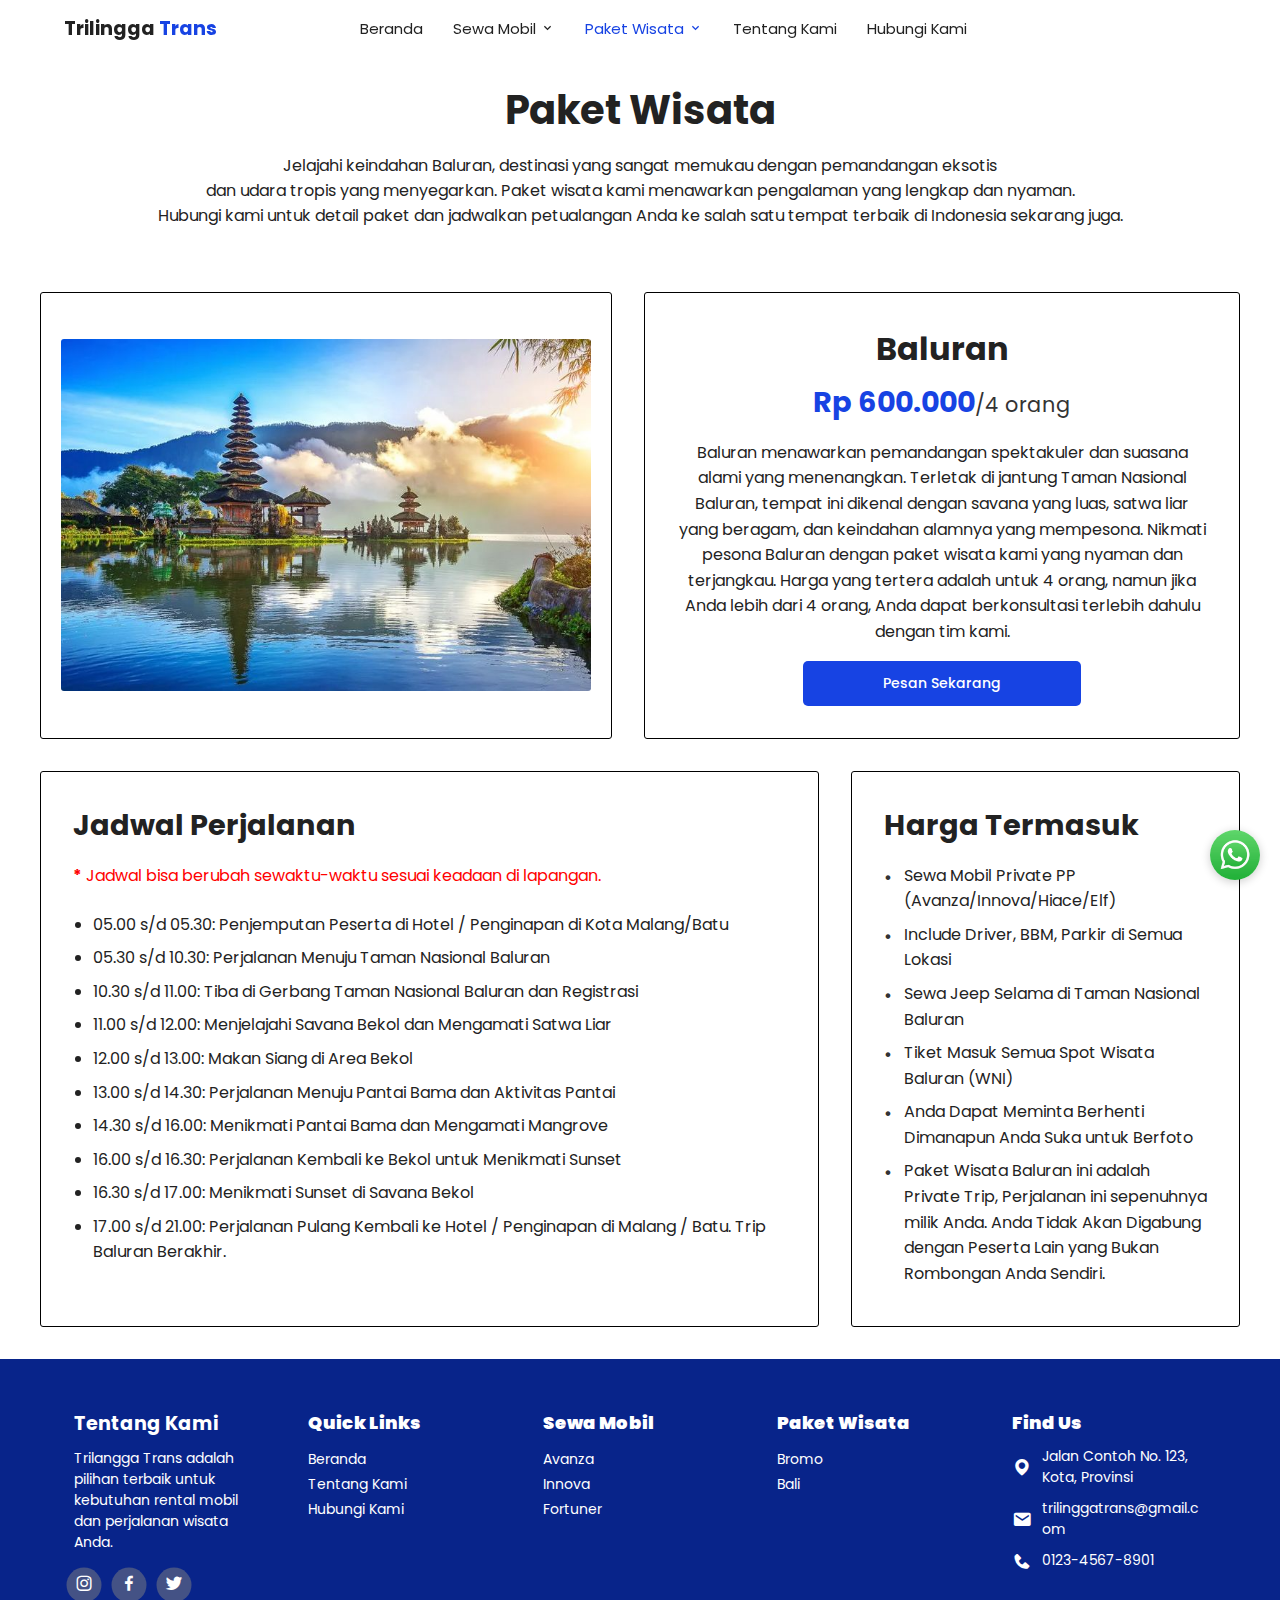
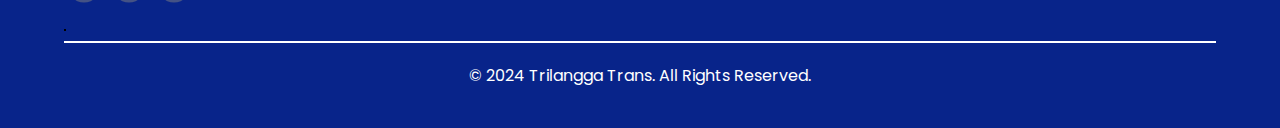
==== baluran.html @ 4feca6fb "first commit" ====
<!DOCTYPE html>
<html lang="en">
<head>
    <meta charset="UTF-8">
    <meta http-equiv="X-UA-Compatible" content="IE=edge">
    <meta name="viewport" content="width=device-width, initial-scale=1.0">
    <title>Baluran</title>
    <!-- css -->
    <link rel="stylesheet" href="/css/style.css">
    <!-- box icons -->
    <link href='https://unpkg.com/boxicons@2.1.4/css/boxicons.min.css' rel='stylesheet'>
    <!-- swiper -->
    <link rel="stylesheet" href="https://cdnjs.cloudflare.com/ajax/libs/font-awesome/6.2.1/css/all.min.css">
    <link rel="stylesheet" href="https://cdn.jsdelivr.net/npm/swiper/swiper-bundle.min.css" />

<style>
@import url('https://fonts.googleapis.com/css2?family=Montserrat:ital,wght@0,100..900;1,100..900&family=Poppins:ital,wght@0,100;0,200;0,300;0,400;0,500;0,600;0,700;0,800;0,900&display=swap');

* {
    margin: 0;
    padding: 0;
    text-decoration: none;
    box-sizing: border-box;
}

:root {
    --color-primary: #1743e3;
    --color-white: #eaeaea;
    --color-dark: #333;
    --color-black: #222;
}

body {
    font-family: 'Poppins', serif;
    color: var(--color-black);
    background: white;
}

.wisata {
    text-align: center;
    margin: 5rem auto;
}

.wisata h1 {
    font-size: 2.5rem;
    color: var(--color-black);
    margin-bottom: 0.8rem;
}

.wisata-container {
    display: flex;
    flex-direction: column;
    align-items: center;
    margin-top: -1rem;
}

.wisata-box {
    display: flex;
    flex-direction: row;
    max-width: 1200px;
    margin: auto;
    gap: 2rem;
    justify-content: center;
    align-items: stretch;
}

.img-baluran, .wisata-details {
    flex: 1;
    display: flex;
    justify-content: center;
    align-items: center;
}

.img-baluran {
    border: 1px solid black;
    border-radius: 3px;
    padding: 20px;
}

.img-baluran img {
    max-width: 100%;
    height: auto;
    border-radius: 3px;
}

.wisata-details {
    padding: 2rem;
    border: 1px solid black;
    border-radius: 3px;
    display: flex;
    flex-direction: column;
    justify-content: space-between;
    align-items: center;
}

.wisata-details h1 {
    font-size: 2rem;
    color: var(--color-black);
    margin-bottom: 0.5rem;
}

.wisata-details h2 {
    color: var(--color-primary);
    font-size: 1.8rem;
    margin: 0;
}

.wisata-details h2 span {
    font-size: 1.3rem;
    color: #333;
    font-weight: 400;
}

.wisata-details p {
    margin-top: 1rem;
    line-height: 1.6;
    text-align: center;
}

.btn-pesan {
    margin-top: 1rem;
    padding: 12px 80px;
    background-color: var(--color-primary);
    color: white;
    border: none;
    border-radius: 5px;
    cursor: pointer;
    font-size: 14px;
    font-weight: 500;
    align-items: center;
    transition: 0.3s ease-in-out;
}

.btn-pesan:hover {
    transform: scale(1.05);
}

.important-warning {
    max-width: 1200px;
    margin: 2rem auto;
    padding: 2rem;
    border-radius: 3px;
    background-color: rgb(212, 7, 7);
    color: var(--color-black);
    text-align: center;
}

.important-warning h1 {
    font-size: 1.8rem;
    color: white;
    margin-bottom: 1rem;
}

.important-warning p {
    color: white;
    font-size: 1rem;
    line-height: 1.6;
    margin-bottom: 1rem;
}

.terms-container {
    display: grid;
    grid-template-columns: 2fr 1fr; /* Adjust size ratio here */
    gap: 2rem;
    max-width: 1200px;
    margin: 0 auto;
    margin-top: 2rem;
    margin-bottom: 2rem;
}

.schedule {
    padding: 2rem;
    border-radius: 3px;
    border: 1px solid black;
}

.schedule h1 {
    font-size: 1.8rem;
    color: var(--color-black);
    margin-bottom: 1rem;
}

.schedule ul {
    list-style-position: inside;
    padding-left: 20px;
    margin: 0;
}

.schedule li {
    margin-bottom: 0.5rem;
    line-height: 1.6;
    list-style-type: disc;
}

.include {
    padding: 2rem;
    border-radius: 3px;
    border: 1px solid black;
}

.include h1 {
    font-size: 1.8rem;
    color: var(--color-black);
    margin-bottom: 1rem;
}

.include p {
    position: relative;
    padding-left: 20px;
    margin-bottom: 0.5rem;
    line-height: 1.6;
}

.include p::before {
    content: '•';
    position: absolute;
    left: 0;
    color: var(--color-dark);
    font-size: 1.2rem;
    line-height: 1.6;
}


/* animasi */
@keyframes fadeInUp {
    0% {
        opacity: 0;
        transform: translateY(30px); /* Awal animasi dari posisi lebih rendah */
    }
    60% {
        opacity: 0.7; /* Menambah opacity secara bertahap */
        transform: translateY(-10px); /* Posisi lebih tinggi sebelum mencapai akhir */
    }
    100% {
        opacity: 1;
        transform: translateY(0); /* Posisi akhir pada tempat semula */
    }
}

.wisata,
.wisata-box,
.schedule,
.include,
.important-warning {
    animation: fadeInUp 1s ease-out; /* Durasi animasi 1 detik dengan easing halus */
    animation-fill-mode: both; /* Memastikan animasi tetap pada status akhir setelah selesai */
}

.wisata {
    animation-delay: 0.2s;
}

.wisata-box {
    animation-delay: 0.4s;
}

.schedule {
    animation-delay: 0.6s;
}

.include {
    animation-delay: 0.8s;
}

.important-warning {
    animation-delay: 1s;
}


/* responsif */
@media (max-width: 768px) {
    .wisata {
        margin-bottom: 3rem; /* Menambahkan margin bawah */
    }

    .terms-container {
        margin-bottom: 3rem; /* Menambahkan margin bawah */
    }

    .wisata-box {
        flex-direction: column;
        max-width: 90%; /* Mengurangi lebar maksimum kotak */
        margin: 0 auto; /* Menjaga kotak tetap berada di tengah */
    }

    .img-baluran {
        width: 100%;
        padding: 10px; /* Mengurangi padding gambar */
    }

    .wisata-details {
        width: 100%;
        padding: 1rem;
    }

    .btn-pesan {
        padding: 12px 30px; /* Sesuaikan ukuran tombol untuk layar kecil */
    }

    .important-warning {
        padding: 1rem;
        font-size: 0.9rem;
    }

    .terms-container {
        flex-direction: column;
        max-width: 90%; /* Mengurangi lebar maksimum container */
        margin: 0 auto; /* Menjaga container tetap berada di tengah */
    }

    .schedule {
        padding: 1rem;
        margin-top: 2rem;
    }

    .include {
        padding: 1rem;
        margin-bottom: 2rem;
    }

    .schedule ul, .include p {
        padding-left: 10px;
    }

    .schedule li {
        font-size: 0.9rem;
    }

    .include p::before {
        font-size: 1rem;
    }
}

@media (max-width: 1024px) {
    .wisata {
        margin-bottom: 3rem; /* Menambahkan margin bawah */
    }

    .terms-container {
        margin-bottom: 3rem; /* Menambahkan margin bawah */
    }

    .wisata-box {
        flex-direction: column;
        max-width: 95%; /* Mengurangi lebar maksimum kotak */
        margin: 0 auto; /* Menjaga kotak tetap berada di tengah */
    }

    .img-baluran {
        width: 100%;
        padding: 15px; /* Mengurangi padding gambar */
    }

    .wisata-details {
        width: 100%;
        padding: 1.5rem;
    }

    .btn-pesan {
        padding: 12px 50px; /* Sesuaikan ukuran tombol untuk layar tablet */
    }

    .important-warning {
        padding: 1.5rem;
    }

    .terms-container {
        grid-template-columns: 1fr; /* Mengubah layout grid menjadi kolom tunggal */
        max-width: 95%; /* Mengurangi lebar maksimum container */
        margin: 0 auto; /* Menjaga container tetap berada di tengah */
    }

    .schedule {
        padding: 1rem;
        margin-top: 2rem;
    }

    .include {
        padding: 1rem;
        margin-bottom: 2rem;
    }
}
</style>

</head>
<body>
    <!-- header -->
    <header>
        <div class="container header-container">
            <!-- menu icon -->
            <i class='bx bx-menu' id="menu-icon"></i>
            <!-- logo -->
            <a href="" class="logo"><h3>Trilingga <span>Trans</span></h3></a>
            <!-- nav link -->
            <ul class="nav-link">
                <li><a href="/home.html">Beranda</a></li>
                <li>
                    <a href="/sewamobil.html">Sewa Mobil</a>
                    <i class='bx bx-chevron-down chevron-icon'></i>
                    <div class="dropdown-content">
                        <a href="/avanza.html">Avanza</a>
                        <a href="/innova.html">Innova</a>
                        <a href="/fortuner.html">Fortuner</a>
                    </div>
                </li>
                <li>
                    <a href="" class="active">Paket Wisata</a>
                    <i class='bx bx-chevron-down chevron-icon'></i>
                    <div class="dropdown-content">
                        <a href="/bromo.html">Bromo</a>
                        <a href="/baluran.html">Baluran</a>
                    </div>
                </li>
                <li><a href="/tentangkami.html">Tentang Kami</a></li>
                <li><a href="/hubungikami.html">Hubungi Kami</a></li>
            </ul>
            <ul class="social-link">
                <li><a href="" style="--i:1;"><i class="fab fa-facebook"></i></a></li>
                <li><a href="" style="--i:2;"><i class="fab fa-twitter"></i></a></li>
                <li><a href="" style="--i:3;"><i class="fab fa-instagram"></i></i></a></li>
            </ul>
        </div>
    </header>
    <!-- end of header -->

    <!-- icon wa -->
    <div class="icon">
        <a href="https://wa.me/+6283129646782?text=Halo!%20Saya%20tertarik%20untuk%20menyewa%20mobil%20dari%20rental%20Anda.%20Bisakah%20saya%20mendapatkan%20informasi%20lebih%20lanjut%20mengenai%20ketersediaan%20mobil%20dengan%20merk%20(Sebutkan merk mobil yang ingin anda sewa)%3F" target="_blank">
            <div class="img-wa">
                <img src="images/iconwa.jpeg" alt="WhatsApp Icon">
            </div>
        </a>
    </div>
    <!-- end of icon wa -->

    <!-- paket wisata baluran -->
    <div class="wisata">
        <h1>Paket Wisata</h1>
        <p>Jelajahi keindahan Baluran, destinasi yang sangat memukau dengan pemandangan eksotis <br>dan udara tropis yang menyegarkan. Paket wisata kami menawarkan pengalaman yang lengkap dan nyaman. <br>Hubungi kami untuk detail paket dan jadwalkan petualangan Anda ke salah satu tempat terbaik di Indonesia sekarang juga.</p>
    </div>
    <div class="wisata-container">
        <div class="wisata-box">
            <div class="img-baluran">
                <img src="images/bali.jpeg" alt="Bali">
            </div>
            <div class="wisata-details">
                <h1>Baluran</h1>
                <h2>Rp 600.000<span>/4 orang</span></h2>
                <p>Baluran menawarkan pemandangan spektakuler dan suasana alami yang menenangkan. Terletak di jantung Taman Nasional Baluran, tempat ini dikenal dengan savana yang luas, satwa liar yang beragam, dan keindahan alamnya yang mempesona. Nikmati pesona Baluran dengan paket wisata kami yang nyaman dan terjangkau. Harga yang tertera adalah untuk 4 orang, namun jika Anda lebih dari 4 orang, Anda dapat berkonsultasi terlebih dahulu dengan tim kami.</p>
                <a href="https://wa.me/+6283129646782?text=Halo!%20Saya%20tertarik%20untuk%20memesan%20paket%20wisata%20Baluran.%20Bisakah%20saya%20mendapatkan%20informasi%20lebih%20lanjut%20mengenai%20detail%20paket%20wisata%20tersebut%3F" target="_blank" class="btn-pesan">Pesan Sekarang</a>
            </div>
        </div>
        <div class="terms-container">
            <div class="schedule">
                <h1>Jadwal Perjalanan</h1>
                <p style="margin-bottom: 1.5rem; color: red;"><strong>*</strong> Jadwal bisa berubah sewaktu-waktu sesuai keadaan di lapangan.</p>
                <ul>
                    <li>05.00 s/d 05.30: Penjemputan Peserta di Hotel / Penginapan di Kota Malang/Batu</li>
                    <li>05.30 s/d 10.30: Perjalanan Menuju Taman Nasional Baluran</li>
                    <li>10.30 s/d 11.00: Tiba di Gerbang Taman Nasional Baluran dan Registrasi</li>
                    <li>11.00 s/d 12.00: Menjelajahi Savana Bekol dan Mengamati Satwa Liar</li>
                    <li>12.00 s/d 13.00: Makan Siang di Area Bekol</li>
                    <li>13.00 s/d 14.30: Perjalanan Menuju Pantai Bama dan Aktivitas Pantai</li>
                    <li>14.30 s/d 16.00: Menikmati Pantai Bama dan Mengamati Mangrove</li>
                    <li>16.00 s/d 16.30: Perjalanan Kembali ke Bekol untuk Menikmati Sunset</li>
                    <li>16.30 s/d 17.00: Menikmati Sunset di Savana Bekol</li>
                    <li>17.00 s/d 21.00: Perjalanan Pulang Kembali ke Hotel / Penginapan di Malang / Batu. Trip Baluran Berakhir.</li>
                </ul>                
            </div>            
            <div class="include">
                <h1>Harga Termasuk</h1>
                <p>Sewa Mobil Private PP (Avanza/Innova/Hiace/Elf)</p>
                <p>Include Driver, BBM, Parkir di Semua Lokasi</p>
                <p>Sewa Jeep Selama di Taman Nasional Baluran</p>
                <p>Tiket Masuk Semua Spot Wisata Baluran (WNI)</p>
                <p>Anda Dapat Meminta Berhenti Dimanapun Anda Suka untuk Berfoto</p>
                <p>Paket Wisata Baluran ini adalah Private Trip, Perjalanan ini sepenuhnya milik Anda. Anda Tidak Akan Digabung dengan Peserta Lain yang Bukan Rombongan Anda Sendiri.</p>
            </div>            
    </div>
    <!-- end of paket wisata baluran -->

    <!-- footer -->
    <div class="footer">
        <div class="footer-content">
            <div class="footer-sections">
                <div class="footer-section about">
                    <div class="aboutus-content">
                        <a href="" class="logo-a"><h3>Tentang Kami</h3></a>
                        <!-- <img src="images/logo.png" alt="Trilangga Trans Logo"> -->
                        <p>Trilangga Trans adalah pilihan terbaik untuk kebutuhan rental mobil dan perjalanan wisata Anda.</p>
                        <div class="social-icons">
                            <div class="icons-grid">
                                <a href="https://www.instagram.com/lopipupozcv?igsh=MWg4eXk4ajlqeG91eQ=="><i class='bx bxl-instagram'></i></a>
                                <a href="#"><i class='bx bxl-facebook'></i></a>
                                <a href="#"><i class='bx bxl-twitter'></i></a>
                            </div>
                        </div>
                    </div>
                </div>
                <div class="footer-section quick-links">
                    <h2><strong>Quick Links</strong></h2>
                    <ul class="footer-links">
                        <li><a href="/home.html">Beranda</a></li>
                        <li><a href="/tentangkami.html">Tentang Kami</a></li>
                        <li><a href="/hubungikami.html">Hubungi Kami</a></li>
                    </ul>
                </div>
                <div class="footer-section sewa-links">
                    <h2><strong>Sewa Mobil</strong></h2>
                    <ul class="footer-links">
                        <li><a href="/avanza.html">Avanza</a></li>
                        <li><a href="/innova.html">Innova</a></li>
                        <li><a href="/fortuner.html">Fortuner</a></li>
                    </ul>
                </div>
                <div class="footer-section wisata-links">
                    <h2><strong>Paket Wisata</strong></h2>
                    <ul class="footer-links">
                        <li><a href="/bromo.html">Bromo</a></li>
                        <li><a href="/bali.html">Bali</a></li>
                    </ul>
                </div>
                <div class="footer-section find-us">
                    <h2><strong>Find Us</strong></h2>
                    <ul>
                        <li>
                            <a href="https://maps.app.goo.gl/zBLJUtuqUeR7uXcn7" target="_blank">
                                <i class='bx bxs-map'></i>
                                <p>Jalan Contoh No. 123, Kota, Provinsi</p>
                            </a>
                        </li>
                        <li>
                            <a href="mailto:trilinggatrans@gmail.com">
                                <i class='bx bxs-envelope'></i>
                                <p>trilinggatrans@gmail.com</p>
                            </a>
                        </li>
                        <li>
                            <a href="https://wa.me/+6283129646782" target="_blank">
                                <i class='bx bxs-phone'></i>
                                <p>0123-4567-8901</p>
                            </a>
                        </li>
                    </ul>
                </div>                
            </div>
            <hr style="border: 1px solid #000; margin-top: 20px;">
        </div>
        <hr class="footer-bottom-divider">
        <div class="footer-bottom">
            <p>&copy; 2024 Trilangga Trans. All Rights Reserved.</p>
        </div>
    </div>
    <!-- end of footer -->

    <!-- link js -->
    <script src="main.js"></script>
</body>
</html>
---- css/style.css ----
@import url('https://fonts.googleapis.com/css2?family=Montserrat:ital,wght@0,100..900;1,100..900&family=Poppins:ital,wght@0,100;0,200;0,300;0,400;0,500;0,600;0,700;0,800;0,900;1,100;1,200;1,300;1,400;1,500;1,600;1,700;1,800;1,900&display=swap');
*{
    margin: 0;
    padding: 0;
    box-sizing: border-box;
    text-decoration: none;
    list-style: none;
    font-family: 'Poppins', sans-serif;
}
:root{
    --color-primary: #1743e3;
    --color-white: #eaeaea; 
    --color-dark: #333; 
    --color-black: #222; 
}

/*-------------------- header --------------------*/
.container {
  max-width: 1620px;
  width: 90%;
  margin: 0 auto;
}

header {
  width: 100%; 
  height: 3.5rem;
  position: fixed;
  left: 0;
  top: 0;
  z-index: 100;
  display: grid;
  place-items: center;
}

header.shadow {
  background: white; 
  box-shadow: 2px 4px 20px rgb(15 54 55 / 20%);
  transition: 0.5s;
}

header.shadow .social-link a {
  color: black;
}

.header-container {
  display: flex;
  justify-content: space-between;
  align-items: center;
}

#menu-icon {
  font-size: 3.6rem;
  display: none;
}

.header-container ul {
  display: flex;
  align-items: center;
  gap: 30px;
}

.logo h3 {
  font-size: 1.2rem;
  color: var(--color-black); 
  /* opacity: 0;
  animation: logoAni 1s ease forwards; */ 
}

.logo h3 span {
  color: var(--color-primary);
  transition: none;
}

.nav-link {
  display: flex;
  gap: 30px;
  position: relative;
}

.nav-link li {
  position: relative;
}

.nav-link li a {
  color: var(--color-black);
  font-size: 14.8px;
  transition: .4s ease;
  display: inline-block;
  /* Hapus animasi */
  /* animation: NavliaAni forwards 1s ease;
  animation-delay: calc(.2s * var(--i));
  opacity: 0; */ 
}

.nav-link li a:hover {
  color: var(--color-primary);
}

.nav-link li .active {
  color: var(--color-primary);
}

.nav-link li a.active + .chevron-icon {
  color: var(--color-primary); /* Mengubah warna chevron-icon saat link aktif */
}
/* Style dropdown-content agar tersembunyi secara default */
.dropdown-content {
  display: none;
  position: absolute;
  top: 100%;
  left: 0;
  background-color: #fff;
  box-shadow: 0px 4px 8px rgba(0, 0, 0, 0.1);
  border-radius: 4px;
  padding: 10px;
  z-index: 200;
}

.dropdown-content a {
  display: flex;
  align-items: center;
  gap: 10px;
  color: var(--color-black);
  padding: 8px 20px; 
  text-decoration: none;
  border-radius: 4px;
  transition: background-color 0.3s, color 0.3s;
  width: 100%;
  box-sizing: border-box;
}

.dropdown-content a:hover {
  color: var(--color-primary);
  background-color: #f0f0f0;
}

.nav-link li:hover .dropdown-content {
  display: block;
}

.chevron-icon {
  font-size: 15px;
  transition: color 0.4s ease;
}

.nav-link li:hover > a,
.nav-link li:hover .chevron-icon,
.nav-link li:hover {
  color: var(--color-primary); /* Ubah warna biru untuk link dan ikon saat dropdown di-hover */
}

.dropdown-content a {
  color: var(--color-black);
}

.social-link a {
  color: white; 
  transition: none; 
}

/* Menyesuaikan warna ikon sosial di footer */
.social-link a {
  color: white;
  transition: none;
}

@media (max-width: 950px) {
  .header-container {
      padding: 0 15px;
  }

  .logo {
      position: absolute;
      left: 50%;
      transform: translateX(-50%);
  }

  header {
      background: white;
      box-shadow: none; 
  }

  .social-link a {
      color: var(--color-black); 
  }

  .nav-link {
      position: absolute;
      top: 100%; /* Tetap berada di bawah header */
      right: 0;
      left: 0;
      flex-direction: column;
      text-align: center;
      background: white;
      padding: 20px; /* Padding sesuai dengan kebutuhan */
      max-height: 0; /* Tinggi awal 0 */
      opacity: 0; /* Menyembunyikan konten secara visual */
      overflow: hidden; /* Menyembunyikan konten saat height 0 */
      transition: max-height 0.5s ease-in-out, opacity 0.3s ease-in-out;
  }

  .nav-link.show {
      max-height: 300px; /* Tinggi maksimal saat menu ditampilkan */
      opacity: 1; /* Menampilkan konten */
  }

  .nav-link a {
      display: block;
  }

  #menu-icon {
      font-size: 28px;
      display: block;
  }

  /* Dropdown menu di tampilan responsif */
  .dropdown-content {
    display: none;
    position: relative;
    left: 0;
    padding: 10px;
    box-shadow: none; /* Nonaktifkan box-shadow di mode responsif */
    margin-bottom: -2rem;
  }

  /* Dropdown tampil saat ada class .show */
  .dropdown-content.show {
    display: block;
    transform: translateY(0); 
    opacity: 1;
  }

  .dropdown-content a {
    color: black; /* Memastikan warna font terlihat */
    font-size: 15px;
    padding: 8px 15px;
    text-align: center;
    white-space: nowrap;
    opacity: 0.8;
    transition: opacity 0.3s ease, background-color 0.3s ease;
  }

  .dropdown-content a:hover {
    color: var(--color-primary);
    background-color: transparent; /* Nonaktifkan background-color di mode responsif */

  }

  .chevron-icon {
    font-size: 14px;
    margin-left: 8px;
    transition: transform 0.3s ease;
  }
}

/* -------------------- animasi -------------------- */
@keyframes logoAni {
    0%{
        transform: translateX(-100px);
        opacity: 0;
    }    
    100%{
        transform: translateX(0);
        opacity: 1;
    }    
}
@keyframes NavliaAni {
    0%{
        transform: translateY(100px);
        opacity: 0;
    }    
    100%{
        transform: translateY(0);
        opacity: 1;
    }    
}
@keyframes socialAni {
    0%{
        transform: translateX(100px) rotate(45deg);
        opacity: 0;
    }    
    100%{
        transform: translateX(0) rotate(45deg);
        opacity: 1;
    }    
}
@keyframes H1Ani {
    0%{
        transform: translateY(-100px) ;
        opacity: 0;
    }    
    100%{
        transform: translateY(0) ;
        opacity: 1;
    }    
}
@keyframes zoomOut {
    0%{
        transform:scale(1.1) ;
        opacity: 0;
    }    
    100%{
        transform: scale(1) ;
        opacity: 1;
    }    
}
@keyframes carAni {
    0%{
        transform: translate(180px, -300px) scale(0) rotate(-45deg);
        opacity: 0;
    }    
    100%{
        transform: translate(0, 0) scale(1) rotate(-45deg);
        opacity: 1;
    }    
}
@keyframes sqbox2Ani {
    0%{
        right: -40%;
        opacity: 0;
    }    
    100%{
        right: -26%;
        opacity: 1;
    }    
}

/* @media(max-width:895px){
    #menu-icon{
        display: block;
    }

/*-------------------- end of header --------------------*/

/*-------------------- icon WhatsApp --------------------*/
.icon {
    position: fixed;
    bottom: 20px;
    right: 20px;
    display: flex;
    align-items: center;
    gap: 10px;
    z-index: 1000;
}

.icon .img-wa {
    width: 50px;
    height: 50px;
}

.icon .img-wa img {
    width: 100%;
    height: 100%;
    border-radius: 50%;
    box-shadow: 0 2px 10px rgba(0, 0, 0, 0.2);
}
/*-------------------- end of icon WhatsApp --------------------*/

/* .......................Start Home Section...................... */
home{
    width: 100;
    height: 100vh;
    display: flex;
    align-items: center;
    position: relative;
    overflow: hidden;
}

.home-left{
    max-width: 620px;
    position: relative;
}
.home-left h1{
    font-size: 40px;
    line-height: 1.2;
    color: var(--color-black);
    animation: H1Ani forwards 1s ease;  
    opacity: 0;    
    animation-delay: 1s;
    margin-top: 3rem;  
}

.home-left span{
    color: var(--color-primary);
}
.home-left h3{
    font-size: 40px;
    font-weight: 400;
    color: var(--color-primary);
    margin-top: .5rem;
    animation: H1Ani forwards 1s ease;  
    opacity: 0;    
    animation-delay: .8s;  
}
.home-left p{
    margin: 15px 0 30px;
    line-height: 150%;
    font-size: 16px;
    animation: logoAni forwards 1s ease;  
    opacity: 0;    
    animation-delay: .6s; 
}
.home-container{
    display: grid;
    grid-template-columns: auto auto;
    align-items: center; 
    height: 100%; 
    justify-content: space-between;
}
.home-right{
    position: relative;
    width: 400px;
    height: 450px;
    transform: rotate(45deg);
    right: -7%;   
}
.btn{
    display: inline-block;
    width: fit-content;
    padding: 12px 28px;
    background: var(--color-primary);
    border: 2px solid var(--color-primary);
    border-radius: 8px;
    box-shadow: 0 0 10px rgba(0, 0, 0, 0.2);
    color: white;
    letter-spacing: .4px;
    font-weight: 600;
    opacity: 0;
    margin-right: 10px; 
    animation: logoAni 1s ease forwards; 
    animation-delay: 1.3s;
    font-size: 80%;
    transition: 0.3s ease-in-out;
}

.btn:hover {
  transform: scale(1.05);
}

.btn-1{
    display: inline-block;
    width: fit-content;
    padding: 12px 28px;
    background: transparent;
    color: var(--color-primary);
    border: 2px solid var(--color-primary);
    border-radius: 8px;
    box-shadow: 0 0 10px rgba(0, 0, 0, 0.2);
    letter-spacing: .4px;
    font-weight: 600;
    transition: .4s ease;
    opacity: 0;
    margin-right: 10px; 
    animation: logoAni 1s ease forwards; 
    animation-delay: 1.3s;
    font-size: 80%;
    transition: 0.3s ease-in-out;
}
.sq-box{
    height: 100%;
    width: 100%;
    border: 25px solid var(--color-primary);
    background: var(--color-white);
    box-shadow: -15px 15px 15px rgba(0, 0, 0, 0.2) ;
    opacity: 0;
    animation: zoomOut 1s ease forwards; 
    animation-delay: 1.3s;
}
.sq-box img{
    position: absolute;
    transform: rotate(-45deg);
    max-width: 650px;
    top: 130px;
    left: -200px;
    opacity: 0;
    animation: carAni forwards 1s ease;
    animation-delay: 1.6s;
}
.sq-box2{
    position: absolute;
    width: 700px;
    height: 700px;
    background: var(--color-primary);
    transform: rotate(45deg);
    top: -26%;
    right: -35%;
    z-index: -1;
    opacity: 0;
    animation: sqbox2Ani forwards 1s ease;
    animation-delay: .3s;
}

/* Responsive Styles */
@media (max-width: 1024px) {
  .home-left h1, .home-left h3 {
      font-size: 32px;
  }

  .home-left p {
      font-size: 14px;
  }

  .home-right {
      width: 300px;
      height: 350px;
      transform: rotate(45deg);
      right: -5%;
  }

  .sq-box img {
      max-width: 500px;
      top: 100px;
      left: -150px;
  }

  .sq-box2 {
      width: 500px;
      height: 500px;
      top: -20%;
      right: -20%;
  }
}

@media (max-width: 768px) {
  .home-container {
      grid-template-columns: 1fr;
      text-align: center;
      justify-content: center;
  }

  .home-left {
      transform: translateY(10rem) translateX(5%); /* Menggeser ke bawah dan ke kanan */
      margin-bottom: 0; /* Menghilangkan margin-bottom */
      position: relative;
  }

  .home-left h1, .home-left h3 {
      font-size: 28px;
  }

  .home-left p {
      font-size: 14px;
  }

  .home-right {
      width: 250px;
      height: 300px;
      transform: rotate(45deg);
      right: 0;
      margin: 0 auto;
  }

  .sq-box img {
      max-width: 400px;
      top: 80px;
      left: -120px;
  }

  .sq-box2 {
      width: 400px;
      height: 400px;
      top: -15%;
      right: -15%;
  }

  .sq-box, .sq-box2 {
      display: none; /* Hide boxes on small screens */
  }
}


@media (max-width: 480px) {
  .home-left h1, .home-left h3 {
      font-size: 24px;
  }

  .home-left p {
      font-size: 12px;
  }

  .home-right {
      width: 200px;
      height: 250px;
      transform: rotate(45deg);
      right: 0;
      margin: 0 auto;
  }

  .sq-box img {
      max-width: 300px;
      top: 60px;
      left: -100px;
  }

  .sq-box2 {
      width: 300px;
      height: 300px;
  }
}
/* .......................End Home Section...................... */

/*-------------------- tentang kami --------------------*/
.about {
    margin-top: 2rem;
    padding: 2rem 0; /* Ruang di atas dan bawah bagian about */
    margin-bottom: 2rem;
}

.about-container {
    display: flex; /* Menggunakan Flexbox untuk tata letak */
    justify-content: space-between; /* Memisahkan konten dan gambar */
    align-items: center; /* Vertikal pusatkan konten dan gambar */
    max-width: 1200px; /* Lebar maksimum kontainer */
    margin: 0 auto; /* Pusatkan kontainer */
    padding: 0 1rem; /* Ruang dalam kontainer */
}

.about-img {
    margin-top: 1rem;
    flex: 1; /* Mengambil ruang yang lebih besar untuk gambar */
    margin-right: 2rem; /* Jarak antara gambar dan konten */
}

.about-img img {
    width: 100%; /* Lebar gambar sesuai dengan kontainer */
    max-width: 600px; /* Lebar maksimum gambar */
    height: auto; /* Pertahankan rasio aspek gambar */
    box-shadow: 0px 4px 8px rgba(0, 0, 0, 0.1); /* Bayangan gambar */
}

.about-content {
    flex: 1; /* Mengambil ruang yang lebih besar untuk konten */
    max-width: 600px; /* Lebar maksimum konten */
}

.about-content h1 {
    font-size: 1.1rem; /* Ukuran font untuk judul utama */
    color: var(--color-primary); /* Warna teks judul */
    margin-bottom: 1rem; /* Jarak bawah judul */
    line-height: 1.3; /* Jarak antar baris */
    font-weight: 450;
}

.about-content h2 {
    font-size: 1.5rem; /* Ukuran font untuk sub-judul */
    color: var(--color-black); /* Warna teks sub-judul */
    margin-bottom: 1rem; /* Jarak bawah sub-judul */
    line-height: 1.3; /* Jarak antar baris */
}

.about-content p {
    font-size: 1rem; /* Ukuran font untuk paragraf */
    color: #555; /* Warna teks paragraf */
    line-height: 1.6; /* Jarak antar baris */
    margin-top: 0; /* Jarak atas paragraf */
}

.about-btn {
    margin-top: 1rem;
    display: inline-block;
    width: fit-content;
    padding: 12px 20px;
    background: var(--color-primary);
    border: 2px solid var(--color-primary);
    border-radius: 8px;
    box-shadow: 0 0 10px rgba(0, 0, 0, 0.2);
    color: white;
    letter-spacing: .4px;
    font-weight: 600;
    font-size: 75%;
    transition: 0.3s ease-in-out;
    cursor: pointer;
}

.about-btn:hover {
  transform: scale(1.05);
}

/* Media Queries for Responsive Design */

/* Untuk layar kecil seperti smartphone */
@media (max-width: 768px) {
    .about {
      /* margin-top: 3rem; */
      padding: 1rem 0; /* Mengurangi padding atas dan bawah */
    }
  
    .about-container {
      flex-direction: column; /* Mengatur konten dan gambar dalam kolom untuk layar kecil */
      align-items: center; /* Pusatkan konten dan gambar secara horizontal */
      padding: 0 0.5rem; /* Mengurangi padding pada kontainer */
    }
  
    .about-img {
      margin-top: 1rem;
      margin-right: 0; /* Menghapus jarak antara gambar dan konten */
      margin-bottom: 1rem; /* Menambahkan jarak bawah untuk gambar */
      width: 100%; /* Lebar gambar sesuai dengan kontainer */
    }
  
    .about-img img {
      max-width: 100%; /* Memastikan gambar tidak lebih besar dari lebar kontainer */
    }
  
    .about-content {
      margin-top: 5rem;
      max-width: 100%; /* Memastikan konten tidak lebih besar dari lebar kontainer */
    }
  
    .about-content h1 {
      margin-top: -4rem;
      font-size: 1.2rem; /* Menyesuaikan ukuran font untuk judul utama */
      margin-bottom: 0.8rem; /* Mengurangi jarak bawah judul */
    }
  
    .about-content h2 {
      font-size: 1.3rem; /* Menyesuaikan ukuran font untuk sub-judul */
      margin-bottom: 0.8rem; /* Mengurangi jarak bawah sub-judul */
    }
  
    .about-content p {
      font-size: 0.9rem; /* Menyesuaikan ukuran font untuk paragraf */
    }
  
    .about-btn {
      font-size: 0.9rem; /* Menyesuaikan ukuran font untuk tombol */
      padding: 10px 18px; /* Menyesuaikan padding pada tombol */
      margin-top: 1rem; /* Jarak atas tetap sama */
    }
  }
  
  /* Untuk layar tablet */
  @media (max-width: 1024px) {
    .about {
      padding: 2rem 1rem; /* Menyesuaikan padding untuk layar tablet */
    }
  
    .about-container {
      flex-direction: row; /* Mengatur konten dan gambar dalam baris untuk layar tablet */
      gap: 20px; /* Menyesuaikan jarak antara gambar dan konten */
    }
  
    .about-img {
      margin-right: 1rem; /* Menyesuaikan jarak antara gambar dan konten */
      width: 100%; /* Lebar gambar sesuai dengan kontainer */
    }
  
    .about-img img {
      max-width: 100%; /* Memastikan gambar tidak lebih besar dari lebar kontainer */
    }
  
    .about-content {
      max-width: 100%; /* Memastikan konten tidak lebih besar dari lebar kontainer */
    }
  
    .about-content h1 {
      font-size: 1.4rem; /* Menyesuaikan ukuran font untuk judul utama */
    }
  
    .about-content h2 {
      font-size: 1.4rem; /* Menyesuaikan ukuran font untuk sub-judul */
    }
  
    .about-content p {
      font-size: 1rem; /* Menyesuaikan ukuran font untuk paragraf */
    }
  
    .about-btn {
      font-size: 1rem; /* Menyesuaikan ukuran font untuk tombol */
      padding: 12px 20px; /* Padding tetap sama */
    }
  }
  

/*-------------------- end of tentang kami --------------------*/

/*-------------------- Why Us --------------------*/
.why-us {
    max-width: 1200px;
    margin: 0 auto;
    padding: 40px 20px;
    text-align: center;
    margin-bottom: 3rem;
}

.why-us h1 {
    font-size: 2.5rem;
    color: var(--color-black);
}

.why-us-container {
    margin-top: 3rem;
    display: flex;
    justify-content: space-between;
    gap: 20px;
    flex-wrap: wrap;
}

.why-us-item {
    flex: 1 1 calc(25% - 30px);
    padding: 20px;
    border-radius: 8px;
    text-align: center;
    transition: all 0.3s ease; /* Menambahkan transisi */
    cursor: pointer; /* Mengubah kursor menjadi pointer */
    border: 2px solid var(--color-primary);
    box-shadow: 0 2px 4px rgba(0, 0, 0, 0.3);
}

.why-us-item:hover {
    transform: scale(1.05); /* Membuat box sedikit lebih besar saat hover */
}

.icon-circle {
    width: 50px; /* Memperbesar ukuran ikon */
    height: 50px;
    border-radius: 50%;
    border: 2px solid var(--color-primary);
    display: flex;
    align-items: center;
    justify-content: center;
    margin: 0 auto 15px auto;
    margin-top: 1rem;
    transition: background-color 0.3s ease-in-out; /* Transisi untuk background lingkaran */
}

.icon-circle svg,
.icon-circle i {
    font-size: 25px; /* Memperbesar ukuran ikon */
}

.why-us-item h2 {
    color: var(--color-black);
    margin-top: 0;
    margin-bottom: 10px;
    font-size: 20px; /* Memperbesar font untuk h2 */
}

.why-us-item p {
    color: #555;
    line-height: 1.6;
    margin: 0;
    font-size: 16px; /* Memperbesar font untuk paragraf */
}

/* Media Queries for Responsive Design */

/* Untuk layar kecil seperti smartphone */
@media (max-width: 768px) {
    .why-us {
      padding: 20px 10px; /* Mengurangi padding pada layar kecil */
      margin-bottom: 1rem; /* Margin bawah tetap sama */
    }
  
    .why-us h1 {
      font-size: 1.8rem; /* Mengurangi ukuran font untuk header */
      margin-bottom: 30px; /* Mengurangi margin bawah untuk header */
    }
  
    .why-us-container {
      flex-direction: column; /* Mengatur item dalam kolom untuk layar kecil */
      gap: 15px; /* Mengurangi jarak antar item */
    }
  
    .why-us-item {
      flex: 1 1 100%; /* Mengatur item untuk mengisi lebar penuh */
      padding: 15px; /* Mengurangi padding pada item */
      border-radius: 6px; /* Mengurangi radius border */
    }
  
    .icon-circle {
      width: 40px; /* Mengurangi ukuran ikon */
      height: 40px;
      margin-top: 0.5rem; /* Mengurangi margin atas */
    }
  
    .icon-circle svg,
    .icon-circle i {
      font-size: 20px; /* Mengurangi ukuran ikon */
    }
  
    .why-us-item h2 {
      font-size: 1.5rem; /* Mengurangi ukuran font untuk h2 */
      margin-bottom: 8px; /* Mengurangi margin bawah untuk h2 */
    }
  
    .why-us-item p {
      font-size: 14px; /* Mengurangi ukuran font untuk paragraf */
    }
  }
  
  /* Untuk layar tablet */
  @media (max-width: 1024px) {
    .why-us {
      padding: 30px 15px; /* Menyesuaikan padding untuk layar tablet */
    }
  
    .why-us h1 {
      font-size: 2.2rem; /* Mengurangi ukuran font untuk header */
      margin-bottom: 40px; /* Menyesuaikan margin bawah untuk header */
    }
  
    .why-us-container {
      flex-direction: row; /* Mengatur item dalam baris untuk layar tablet */
      flex-wrap: wrap;
      gap: 15px; /* Mengurangi jarak antar item */
    }
  
    .why-us-item {
      flex: 1 1 calc(33.333% - 20px); /* Mengatur item untuk ukuran layar tablet */
      padding: 18px; /* Menyesuaikan padding pada item */
      border-radius: 8px; /* Radius border tetap sama */
    }
  
    .icon-circle {
      width: 45px; /* Menyesuaikan ukuran ikon */
      height: 45px;
    }
  
    .icon-circle svg,
    .icon-circle i {
      font-size: 22px; /* Menyesuaikan ukuran ikon */
    }
  
    .why-us-item h2 {
      font-size: 1.8rem; /* Menyesuaikan ukuran font untuk h2 */
      margin-bottom: 10px; /* Menyesuaikan margin bawah untuk h2 */
    }
  
    .why-us-item p {
      font-size: 15px; /* Menyesuaikan ukuran font untuk paragraf */
    }
  }
y  
/*-------------------- end of why us --------------------*/

/*-------------------- sewa mobil --------------------*/
.sewa-mobil {
    text-align: center;
    margin-top: 1.5rem;
    margin-bottom: 2rem;
}

.sewa-mobil h1 {
  text-align: center;
}

.sewa-mobil p {
  margin-bottom: 3rem;
  color: var(--color-primary);
}

.sewa-mobil-container {
  display: grid;
  grid-template-columns: repeat(auto-fit, minmax(380px, 1fr));
  justify-content: center;
  gap: 1rem;
  max-width: 1200px; /* Batas maksimal lebar kontainer */
  margin: 0 auto; /* Agar kontainer grid berada di tengah */
  margin-bottom: 1rem;
}

.card {
    border: 0.5px solid #ded9d9;
    border-radius: 5px;
    overflow: hidden;
    box-shadow: 0 2px 5px rgba(0,0,0,0.1);
    margin: 10px auto; 
    width: 100%;
    max-width: 380px; /* Maksimal lebar card */
    cursor: pointer;
    transition: 0.3s ease-in-out;
}

.card:hover {
  transform: scale(1.03);
}

.card-header img {
    width: 100%;
    height: auto;
    margin-top: 3rem;
    padding: 15px;
}

.card-body {
    padding: 15px;
}

.judul-container {
    display: flex;
    align-items: center; 
    justify-content: center;
    gap: 10px; /* Jarak antara h3 dan h4 */
}

.judul-container h3 {
    font-size: 25px;
    margin: 0; /* Menghilangkan margin default */
}

.judul-container p {
    font-size: 15px;
    margin: 0; /* Menghilangkan margin default */
    color: #333; /* Warna teks untuk h4 */
}

.card-body ul {
  margin-top: 1rem;
  list-style: none;
  padding: 0;
  margin: 0;
  margin-top: 0.5rem;
  display: flex;
  flex-direction: column; /* Mengatur agar item berada di bawah satu sama lain */
  align-items: center; /* Menyelaraskan item ke tengah */
  gap: 0.3rem;
}

.card-body ul li {
    display: flex; /* Menyelaraskan ikon dan teks */
    align-items: center;
}

.card-body ul li svg, .card-body ul li i {
    margin-right: 8px; /* Jarak antara ikon dan teks */
}

/* .price-container {
    display: flex;
    align-items: center;
    justify-content: space-between;
    margin-top: 0.8rem; /* Memberi jarak antara elemen harga dan elemen di atasnya */
/* }*/ 

.price {
    margin-top: 0.5rem;
    margin-bottom: 0.5rem;
    font-size: 14px;
    color: #333;
    text-align: center;
}

.price span {
    font-size: 1.4rem;
    font-weight: bold;
    color: var(--color-primary);
}

.btn-p {
  background-color: var(--color-primary);
  color: white;
  text-decoration: none;
  padding: 11px 40px; /* Sesuaikan padding kiri dan kanan */
  border-radius: 3px;
  border: none;
  display: block; /* Pastikan tombol berada dalam mode block atau inline-block */
  margin: 20px auto 10px auto; /* Menyelaraskan tombol ke tengah dengan margin atas yang lebih besar */
  font-weight: 500;
  font-size: 13px;
  transition: 0.3s ease-in-out, transform 0.3s ease-in-out;
  text-align: center; /* Menyelaraskan teks di dalam tombol */
  max-width: 300px; /* Batas maksimal lebar tombol */
}

.btn-p:hover {
  transform: scale(1.05);
}
/*-------------------- end of sewa mobil --------------------*/

/*-------------------- testimonials --------------------*/
/* testi */
.section__container {
    max-width: 1200px;
    margin: auto;
    padding: 3rem 1rem; /* Mengurangi padding atas dan bawah */
  }
  
.section__header {
    margin-bottom: 3px;
    font-size: 2.5rem;
    font-weight: 700;
    color: #0a0a0a;
    text-align: center;
}
.section__description {
    max-width: 600px;
    margin-inline: auto;
    color: var(--color-primary);
    /* color: #737373; */
    text-align: center;
}
  
.swiper {
    margin-top: 4rem;
    width: 100%;
  }
  
.swiper-slide {
    min-width: 300px;
}
  
.client__card {
    padding: 10px;
    background-color: #f3f4f6;
    border-radius: 1rem;
    transition: 0.3s;
}
  
  .client__card:hover {
    background-color: var(--color-primary);
  }
  
  .client__content {
    padding: 1rem;
    background-color: white;
    border-radius: calc(1rem - 5px);
  }
  
  .client__rating {
    margin-bottom: 1rem;
    color: var(--color-primary);
  }
  
  .client__content p {
    color: var(--color-dark);
  }
  
  .client__details {
    padding: 1rem;
    display: flex;
    align-items: center;
    gap: 1rem;
  }
  
  .client__details img {
    max-width: 50px;
    border-radius: 100%;
  }
  
  .client__details h4 {
    font-size: 1.1rem;
    font-weight: 600;
    color: var(--color-dark);
    transition: 0.3s;
  }
  
  .client__card:hover h4 {
    color: white;
  }
  
  .client__details h5 {
    font-size: 0.8rem;
    font-weight: 500;
    color: var(--color-primary);
    transition: 0.3s;
  }
  
  .client__card:hover h5 {
    color: #f3f4f6;
  }

  /* Media Queries for Responsive Design */

/* Untuk layar kecil seperti smartphone */
@media (max-width: 768px) {
    .section__container {
      padding: 3rem 1rem; /* Mengurangi padding pada layar kecil */
    }
  
    .section__header {
      font-size: 2rem; /* Mengurangi ukuran font header */
      margin-bottom: 0.5rem;
    }
  
    .section__description {
      max-width: 90%; /* Mengurangi lebar maksimum deskripsi */
      margin-inline: auto;
    }
  
    .swiper {
      margin-top: 2rem; /* Mengurangi jarak atas swiper */
    }
  
    .swiper-slide {
      min-width: 100%; /* Mengatur lebar slide penuh */
    }
  
    .client__card {
      padding: 8px; /* Mengurangi padding pada kartu */
      margin-top: 0.5rem;
    }
  
    .client__content {
      padding: 0.8rem; /* Mengurangi padding pada konten */
    }
  
    .client__rating {
      margin-bottom: 0.5rem; /* Mengurangi margin bawah rating */
    }
  
    .client__details {
      gap: 0.5rem; /* Mengurangi jarak antar elemen dalam detail */
    }
  
    .client__details img {
      max-width: 40px; /* Mengurangi ukuran gambar */
    }
  
    .client__details h4 {
      font-size: 1rem; /* Mengurangi ukuran font nama klien */
    }
  
    .client__details h5 {
      font-size: 0.7rem; /* Mengurangi ukuran font jabatan klien */
    }
  }
  
  /* Untuk layar tablet */
@media (max-width: 1024px) {
    .section__container {
        padding: 4rem 1rem; /* Menyesuaikan padding untuk layar tablet */
    }
    
      .section__header {
        font-size: 2.2rem; /* Mengurangi ukuran font header */
        margin-bottom: 0.5rem;
      }
    
      .section__description {
        max-width: 80%; /* Mengurangi lebar maksimum deskripsi */
        margin-inline: auto;
      }
    
      .swiper {
        margin-top: 3rem; /* Mengurangi jarak atas swiper */
      }
    
      .swiper-slide {
        min-width: 100%; /* Mengatur lebar slide penuh */
      }
    
      .client__card {
        margin-top: 0.5rem;
        padding: 9px; /* Menyesuaikan padding pada kartu */
      }
    
      .client__content {
        padding: 1rem; /* Menyesuaikan padding pada konten */
      }
    
      .client__rating {
        margin-bottom: 0.8rem; /* Menyesuaikan margin bawah rating */
      }
    
      .client__details {
        gap: 0.75rem; /* Menyesuaikan jarak antar elemen dalam detail */
      }
    
      .client__details img {
        max-width: 45px; /* Menyesuaikan ukuran gambar */
      }
    
      .client__details h4 {
        font-size: 1.1rem; /* Menyesuaikan ukuran font nama klien */
      }
    
      .client__details h5 {
        font-size: 0.75rem; /* Menyesuaikan ukuran font jabatan klien */
      }
}  
/*-------------------- end of testimonial --------------------*/

/*-------------------- footer --------------------*/
.footer {
  background-color: #08248a;
  color: #ffffff;
  padding: 40px 5%;
  text-align: left; /* Mengubah dari center menjadi left */
}

.footer-content {
  display: flex;
  flex-direction: column;
  align-items: flex-start; /* Menyusun elemen ke kiri */
}

.footer-sections {
  display: flex;
  flex-wrap: wrap; /* Membungkus elemen untuk menyesuaikan lebar */
  gap: 20px; /* Menambahkan jarak antara section */
  margin: auto; /* Memastikan footer terpusat */
}

.footer-section {
  flex: 1 1 200px; /* Flex item fleksibel dengan basis 200px */
  margin: 0; /* Menghapus margin untuk penyusunan yang lebih rapi */
  padding: 10px; /* Menambahkan padding untuk estetika */
}

.footer-section h2 {
  font-size: 18px; /* Mengurangi ukuran font untuk responsivitas */
  margin-bottom: 10px; /* Mengurangi jarak bawah untuk lebih konsisten */
  color: #ffffff; /* Menyelaraskan warna teks dengan footer */
}

/* Menghilangkan dekorasi teks default untuk semua tautan di footer */
.footer-section a {
  text-decoration: none;
  color: #ffffff; /* Warna teks */
  position: relative; /* Memungkinkan positioning relatif untuk garis bawah */
}

/* Garis bawah khusus untuk Quick Links */
.footer-section.quick-links a::after {
  content: "";
  position: absolute;
  left: 0;
  bottom: 0;
  width: 0;
  height: 2px; /* Ketebalan garis bawah */
  background-color: #f0f0f0; /* Warna garis bawah */
  transition: width 0.3s ease; /* Efek transisi halus */
}

/* Menampilkan garis bawah saat hover di Quick Links */
.footer-section.quick-links a:hover::after {
  width: 100%; /* Memperluas garis bawah penuh lebar elemen */
}

/* Garis bawah khusus untuk Sewa Mobil */
.footer-section.sewa-links a::after {
  content: "";
  position: absolute;
  left: 0;
  bottom: 0;
  width: 0;
  height: 2px; /* Ketebalan garis bawah */
  background-color: #f0f0f0; /* Warna garis bawah */
  transition: width 0.3s ease; /* Efek transisi halus */
}

/* Menampilkan garis bawah saat hover di Sewa Mobil */
.footer-section.sewa-links a:hover::after {
  width: 100%; /* Memperluas garis bawah penuh lebar elemen */
}

/* Garis bawah khusus untuk Paket Wisata */
.footer-section.wisata-links a::after {
  content: "";
  position: absolute;
  left: 0;
  bottom: 0;
  width: 0;
  height: 2px; /* Ketebalan garis bawah */
  background-color: #f0f0f0; /* Warna garis bawah */
  transition: width 0.3s ease; /* Efek transisi halus */
}

/* Menampilkan garis bawah saat hover di Paket Wisata */
.footer-section.wisata-links a:hover::after {
  width: 100%; /* Memperluas garis bawah penuh lebar elemen */
}


.find-us ul {
  list-style: none;
  padding: 0;
  margin: 0;
}

.find-us ul li {
  display: flex;
  align-items: center; /* Menyusun ikon dan teks secara vertikal */
  margin: 10px 0; /* Jarak antara item */
}

.find-us ul li a {
  display: flex; /* Menyusun ikon dan teks dalam satu baris */
  align-items: center; /* Menyusun ikon dan teks secara vertikal */
  text-decoration: none; /* Menghilangkan garis bawah */
  color: #ffffff; /* Warna teks putih */
  font-size: 14px; /* Ukuran font */
  max-width: 100%; /* Membatasi lebar maksimum */
}

.find-us ul li i {
  font-size: 20px; /* Ukuran ikon */
  margin-right: 10px; /* Jarak antara ikon dan teks */
}

.find-us ul li p {
  margin: 0; /* Menghapus margin default */
  color: #ffffff; /* Warna teks putih */
  font-size: 14px; /* Ukuran font */
  flex: 1; /* Membiarkan teks mengambil ruang yang tersisa */
  word-break: break-word; /* Memastikan teks panjang tidak meluber */
}

.footer-section ul li a {
  font-size: 14px;
  color: #ffffff;
  text-decoration: none;
  transition: color 0.3s ease; /* Menambahkan transisi warna saat hover */
}

.footer-section ul li a:hover {
  color: #f0f0f0; /* Mengubah warna saat hover */
}

/* .aboutus-content img {
  max-width: 100px; 
  margin-bottom: 10px; 
} */

.aboutus-content .logo-a h3 {
  font-size: 1.2rem;
  color: white; 
  margin-bottom: 10px;
  /* Hapus animasi */
  /* opacity: 0;
  animation: logoAni 1s ease forwards; */ 
}

.aboutus-content p {
  color: white;
  font-size: 14px;
  margin: 0; /* Menghapus margin untuk penyusunan yang lebih rapi */
}

.social-icons {
  margin-top: 20px; /* Menambahkan jarak atas untuk jarak yang lebih baik */
  display: flex; /* Menggunakan flexbox untuk social icons */
  gap: 15px; /* Jarak antara ikon sosial media */
}

.icons-grid {
  display: flex;
  gap: 25px;
}

.icons-grid i {
  font-size: 20px; /* Menambah ukuran ikon */
  color: #ffffff; /* Mengatur warna ikon menjadi putih */
}

.icons-grid a {
  text-decoration: none; /* Menghilangkan garis bawah pada tautan */
  display: inline-block;
  position: relative; /* Memastikan pseudo-element terposisi relatif terhadap ikon */
  z-index: 1; /* Menempatkan ikon di atas lingkaran */
}

.icons-grid a::before {
  content: "";
  position: absolute;
  top: 45%;
  left: 50%;
  width: 35px; /* Ukuran lingkaran lebih kecil */
  height: 35px; /* Ukuran lingkaran lebih kecil */
  background-color: rgba(128, 128, 128, 0.5); /* Warna abu-abu transparan */
  border-radius: 50%; /* Membuat lingkaran */
  transform: translate(-50%, -50%); /* Memposisikan lingkaran di tengah ikon */
  z-index: -1; /* Menempatkan lingkaran di belakang ikon */
}

.footer-links {
  padding: 0;
}

.find-us i {
  margin-right: 10px; /* Menambahkan jarak kanan untuk ikon */
}

.find-us p {
  display: inline;
  margin-left: 5px; /* Menambahkan jarak kiri */
}

.footer-bottom {
  text-align: center; /* Menyusun ikon sosial media di tengah */
  margin-top: 20px; /* Jarak atas antara footer-sections dan footer-bottom */
}

.footer-bottom p {
  margin-top: 20px; /* Menyusun teks copyright lebih rapat */
}

.footer-bottom-divider {
  border: 1px solid white; /* Garis pemisah di atas teks copyright */
  margin-top: 10px;
  margin-bottom: 10px;
}


@media (min-width: 769px) {
    .footer-section.quick-links {
        text-align: left; /* Mengembalikan penyelarasan teks ke kiri pada layar lebih besar */
        margin-right: 0; /* Menghapus margin untuk layar besar */
    }
}

@media (max-width: 768px) {

    .footer-section {
        margin: 10px 0; /* Mengurangi margin pada perangkat kecil */
        text-align: left; /* Mengatur teks menjadi kiri */
        margin-top: 3.5rem;
    }

    .icons-grid {
        flex-direction: row; /* Menyusun ikon secara horizontal pada perangkat kecil */
        justify-content: flex-start; /* Mengatur posisi ikon ke kiri */
    }
}
/*-------------------- end of footer --------------------*/




  
  @keyframes fadeInUp {
    from {
      opacity: 0;
      transform: translateY(20px);
    }
    to {
      opacity: 1;
      transform: translateY(0);
    }
  }
  
  /* @media (max-width: 600px) {
    .about-us {
      padding: 10px;
    }
  
    .about-us-heading {
      font-size: 1.8rem;
    }
  
    .about-us-section {
      font-size: 1.3rem;
    }
  
    .about-us-intro,
    .about-us-text {
      font-size: 1rem;
    }
  
    .about-us-list li {
      font-size: 1rem;
    }
  } */

  
/* .......................Animation Start...................... */
/* @keyframes logoAni {
    0%{
        transform: translateX(-100px);
        opacity: 0;
    }    
    100%{
        transform: translateX(0);
        opacity: 1;
    }    
}
@keyframes NavliaAni {
    0%{
        transform: translateY(100px);
        opacity: 0;
    }    
    100%{
        transform: translateY(0);
        opacity: 1;
    }    
}
@keyframes socialAni {
    0%{
        transform: translateX(100px) rotate(45deg);
        opacity: 0;
    }    
    100%{
        transform: translateX(0) rotate(45deg);
        opacity: 1;
    }    
}
@keyframes H1Ani {
    0%{
        transform: translateY(-100px) ;
        opacity: 0;
    }    
    100%{
        transform: translateY(0) ;
        opacity: 1;
    }    
}
@keyframes zoomOut {
    0%{
        transform:scale(1.1) ;
        opacity: 0;
    }    
    100%{
        transform: scale(1) ;
        opacity: 1;
    }    
}
@keyframes carAni {
    0%{
        transform: translate(180px, -300px) scale(0) rotate(-45deg);
        opacity: 0;
    }    
    100%{
        transform: translate(0, 0) scale(1) rotate(-45deg);
        opacity: 1;
    }    
}
@keyframes sqbox2Ani {
    0%{
        right: -40%;
        opacity: 0;
    }    
    100%{
        right: -26%;
        opacity: 1;
    }    
} */

/* @media(max-width:895px){
    #menu-icon{
        display: block;
    }

}.......................End Animation...................... */
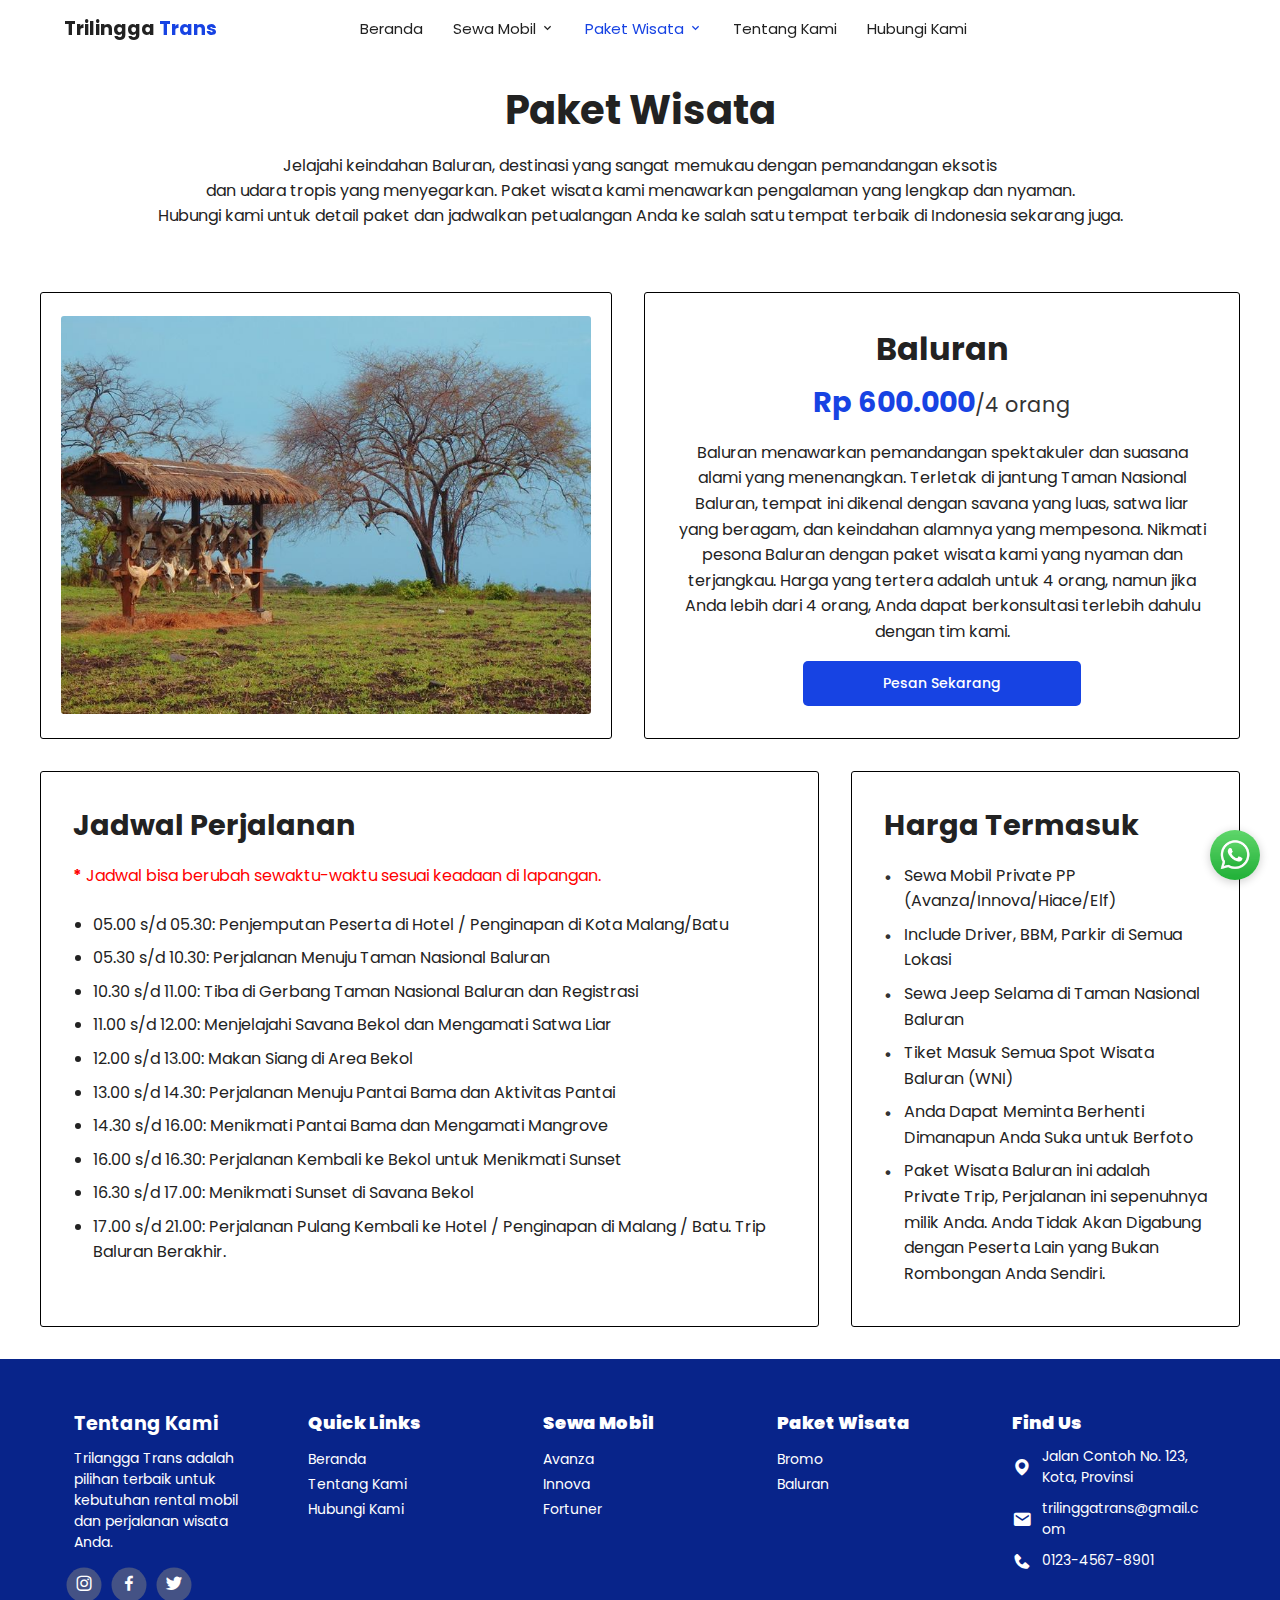
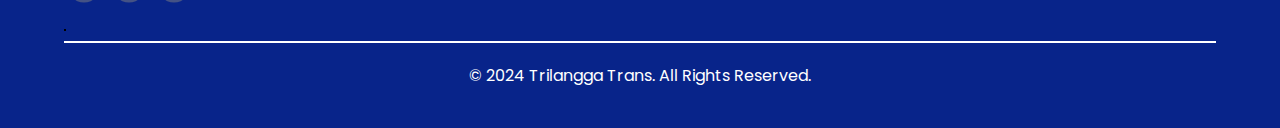
==== commit a2b0eb62: "update" ====
--- a/baluran.html
+++ b/baluran.html
@@ -4,7 +4,6 @@
     <meta charset="UTF-8">
     <meta http-equiv="X-UA-Compatible" content="IE=edge">
     <meta name="viewport" content="width=device-width, initial-scale=1.0">
-    <title>Baluran</title>
     <!-- css -->
     <link rel="stylesheet" href="/css/style.css">
     <!-- box icons -->
@@ -12,379 +11,10 @@
     <!-- swiper -->
     <link rel="stylesheet" href="https://cdnjs.cloudflare.com/ajax/libs/font-awesome/6.2.1/css/all.min.css">
     <link rel="stylesheet" href="https://cdn.jsdelivr.net/npm/swiper/swiper-bundle.min.css" />
-
-<style>
-@import url('https://fonts.googleapis.com/css2?family=Montserrat:ital,wght@0,100..900;1,100..900&family=Poppins:ital,wght@0,100;0,200;0,300;0,400;0,500;0,600;0,700;0,800;0,900&display=swap');
-
-* {
-    margin: 0;
-    padding: 0;
-    text-decoration: none;
-    box-sizing: border-box;
-}
-
-:root {
-    --color-primary: #1743e3;
-    --color-white: #eaeaea;
-    --color-dark: #333;
-    --color-black: #222;
-}
-
-body {
-    font-family: 'Poppins', serif;
-    color: var(--color-black);
-    background: white;
-}
-
-.wisata {
-    text-align: center;
-    margin: 5rem auto;
-}
-
-.wisata h1 {
-    font-size: 2.5rem;
-    color: var(--color-black);
-    margin-bottom: 0.8rem;
-}
-
-.wisata-container {
-    display: flex;
-    flex-direction: column;
-    align-items: center;
-    margin-top: -1rem;
-}
-
-.wisata-box {
-    display: flex;
-    flex-direction: row;
-    max-width: 1200px;
-    margin: auto;
-    gap: 2rem;
-    justify-content: center;
-    align-items: stretch;
-}
-
-.img-baluran, .wisata-details {
-    flex: 1;
-    display: flex;
-    justify-content: center;
-    align-items: center;
-}
-
-.img-baluran {
-    border: 1px solid black;
-    border-radius: 3px;
-    padding: 20px;
-}
-
-.img-baluran img {
-    max-width: 100%;
-    height: auto;
-    border-radius: 3px;
-}
-
-.wisata-details {
-    padding: 2rem;
-    border: 1px solid black;
-    border-radius: 3px;
-    display: flex;
-    flex-direction: column;
-    justify-content: space-between;
-    align-items: center;
-}
-
-.wisata-details h1 {
-    font-size: 2rem;
-    color: var(--color-black);
-    margin-bottom: 0.5rem;
-}
-
-.wisata-details h2 {
-    color: var(--color-primary);
-    font-size: 1.8rem;
-    margin: 0;
-}
-
-.wisata-details h2 span {
-    font-size: 1.3rem;
-    color: #333;
-    font-weight: 400;
-}
-
-.wisata-details p {
-    margin-top: 1rem;
-    line-height: 1.6;
-    text-align: center;
-}
-
-.btn-pesan {
-    margin-top: 1rem;
-    padding: 12px 80px;
-    background-color: var(--color-primary);
-    color: white;
-    border: none;
-    border-radius: 5px;
-    cursor: pointer;
-    font-size: 14px;
-    font-weight: 500;
-    align-items: center;
-    transition: 0.3s ease-in-out;
-}
-
-.btn-pesan:hover {
-    transform: scale(1.05);
-}
-
-.important-warning {
-    max-width: 1200px;
-    margin: 2rem auto;
-    padding: 2rem;
-    border-radius: 3px;
-    background-color: rgb(212, 7, 7);
-    color: var(--color-black);
-    text-align: center;
-}
-
-.important-warning h1 {
-    font-size: 1.8rem;
-    color: white;
-    margin-bottom: 1rem;
-}
-
-.important-warning p {
-    color: white;
-    font-size: 1rem;
-    line-height: 1.6;
-    margin-bottom: 1rem;
-}
-
-.terms-container {
-    display: grid;
-    grid-template-columns: 2fr 1fr; /* Adjust size ratio here */
-    gap: 2rem;
-    max-width: 1200px;
-    margin: 0 auto;
-    margin-top: 2rem;
-    margin-bottom: 2rem;
-}
-
-.schedule {
-    padding: 2rem;
-    border-radius: 3px;
-    border: 1px solid black;
-}
-
-.schedule h1 {
-    font-size: 1.8rem;
-    color: var(--color-black);
-    margin-bottom: 1rem;
-}
-
-.schedule ul {
-    list-style-position: inside;
-    padding-left: 20px;
-    margin: 0;
-}
-
-.schedule li {
-    margin-bottom: 0.5rem;
-    line-height: 1.6;
-    list-style-type: disc;
-}
-
-.include {
-    padding: 2rem;
-    border-radius: 3px;
-    border: 1px solid black;
-}
-
-.include h1 {
-    font-size: 1.8rem;
-    color: var(--color-black);
-    margin-bottom: 1rem;
-}
-
-.include p {
-    position: relative;
-    padding-left: 20px;
-    margin-bottom: 0.5rem;
-    line-height: 1.6;
-}
-
-.include p::before {
-    content: '•';
-    position: absolute;
-    left: 0;
-    color: var(--color-dark);
-    font-size: 1.2rem;
-    line-height: 1.6;
-}
-
-
-/* animasi */
-@keyframes fadeInUp {
-    0% {
-        opacity: 0;
-        transform: translateY(30px); /* Awal animasi dari posisi lebih rendah */
-    }
-    60% {
-        opacity: 0.7; /* Menambah opacity secara bertahap */
-        transform: translateY(-10px); /* Posisi lebih tinggi sebelum mencapai akhir */
-    }
-    100% {
-        opacity: 1;
-        transform: translateY(0); /* Posisi akhir pada tempat semula */
-    }
-}
-
-.wisata,
-.wisata-box,
-.schedule,
-.include,
-.important-warning {
-    animation: fadeInUp 1s ease-out; /* Durasi animasi 1 detik dengan easing halus */
-    animation-fill-mode: both; /* Memastikan animasi tetap pada status akhir setelah selesai */
-}
-
-.wisata {
-    animation-delay: 0.2s;
-}
-
-.wisata-box {
-    animation-delay: 0.4s;
-}
-
-.schedule {
-    animation-delay: 0.6s;
-}
-
-.include {
-    animation-delay: 0.8s;
-}
-
-.important-warning {
-    animation-delay: 1s;
-}
-
-
-/* responsif */
-@media (max-width: 768px) {
-    .wisata {
-        margin-bottom: 3rem; /* Menambahkan margin bawah */
-    }
-
-    .terms-container {
-        margin-bottom: 3rem; /* Menambahkan margin bawah */
-    }
-
-    .wisata-box {
-        flex-direction: column;
-        max-width: 90%; /* Mengurangi lebar maksimum kotak */
-        margin: 0 auto; /* Menjaga kotak tetap berada di tengah */
-    }
-
-    .img-baluran {
-        width: 100%;
-        padding: 10px; /* Mengurangi padding gambar */
-    }
-
-    .wisata-details {
-        width: 100%;
-        padding: 1rem;
-    }
-
-    .btn-pesan {
-        padding: 12px 30px; /* Sesuaikan ukuran tombol untuk layar kecil */
-    }
-
-    .important-warning {
-        padding: 1rem;
-        font-size: 0.9rem;
-    }
-
-    .terms-container {
-        flex-direction: column;
-        max-width: 90%; /* Mengurangi lebar maksimum container */
-        margin: 0 auto; /* Menjaga container tetap berada di tengah */
-    }
-
-    .schedule {
-        padding: 1rem;
-        margin-top: 2rem;
-    }
-
-    .include {
-        padding: 1rem;
-        margin-bottom: 2rem;
-    }
-
-    .schedule ul, .include p {
-        padding-left: 10px;
-    }
-
-    .schedule li {
-        font-size: 0.9rem;
-    }
-
-    .include p::before {
-        font-size: 1rem;
-    }
-}
-
-@media (max-width: 1024px) {
-    .wisata {
-        margin-bottom: 3rem; /* Menambahkan margin bawah */
-    }
-
-    .terms-container {
-        margin-bottom: 3rem; /* Menambahkan margin bawah */
-    }
-
-    .wisata-box {
-        flex-direction: column;
-        max-width: 95%; /* Mengurangi lebar maksimum kotak */
-        margin: 0 auto; /* Menjaga kotak tetap berada di tengah */
-    }
-
-    .img-baluran {
-        width: 100%;
-        padding: 15px; /* Mengurangi padding gambar */
-    }
-
-    .wisata-details {
-        width: 100%;
-        padding: 1.5rem;
-    }
-
-    .btn-pesan {
-        padding: 12px 50px; /* Sesuaikan ukuran tombol untuk layar tablet */
-    }
-
-    .important-warning {
-        padding: 1.5rem;
-    }
-
-    .terms-container {
-        grid-template-columns: 1fr; /* Mengubah layout grid menjadi kolom tunggal */
-        max-width: 95%; /* Mengurangi lebar maksimum container */
-        margin: 0 auto; /* Menjaga container tetap berada di tengah */
-    }
-
-    .schedule {
-        padding: 1rem;
-        margin-top: 2rem;
-    }
-
-    .include {
-        padding: 1rem;
-        margin-bottom: 2rem;
-    }
-}
-</style>
-
+    <title>Baluran</title>
 </head>
 <body>
-    <!-- header -->
+   <!-- header -->
     <header>
         <div class="container header-container">
             <!-- menu icon -->
@@ -393,9 +23,9 @@
             <a href="" class="logo"><h3>Trilingga <span>Trans</span></h3></a>
             <!-- nav link -->
             <ul class="nav-link">
-                <li><a href="/home.html">Beranda</a></li>
+                <li><a href="/index.html">Beranda</a></li>
                 <li>
-                    <a href="/sewamobil.html">Sewa Mobil</a>
+                    <a href="#">Sewa Mobil</a>
                     <i class='bx bx-chevron-down chevron-icon'></i>
                     <div class="dropdown-content">
                         <a href="/avanza.html">Avanza</a>
@@ -404,7 +34,7 @@
                     </div>
                 </li>
                 <li>
-                    <a href="" class="active">Paket Wisata</a>
+                    <a href="#" class="active">Paket Wisata</a>
                     <i class='bx bx-chevron-down chevron-icon'></i>
                     <div class="dropdown-content">
                         <a href="/bromo.html">Bromo</a>
@@ -427,7 +57,7 @@
     <div class="icon">
         <a href="https://wa.me/+6283129646782?text=Halo!%20Saya%20tertarik%20untuk%20menyewa%20mobil%20dari%20rental%20Anda.%20Bisakah%20saya%20mendapatkan%20informasi%20lebih%20lanjut%20mengenai%20ketersediaan%20mobil%20dengan%20merk%20(Sebutkan merk mobil yang ingin anda sewa)%3F" target="_blank">
             <div class="img-wa">
-                <img src="images/iconwa.jpeg" alt="WhatsApp Icon">
+                <img src="/images/iconwa.jpeg" alt="WhatsApp Icon">
             </div>
         </a>
     </div>
@@ -441,7 +71,7 @@
     <div class="wisata-container">
         <div class="wisata-box">
             <div class="img-baluran">
-                <img src="images/bali.jpeg" alt="Bali">
+                <img src="/images/baluran.jpeg" alt="Baluran">
             </div>
             <div class="wisata-details">
                 <h1>Baluran</h1>
@@ -500,7 +130,7 @@
                 <div class="footer-section quick-links">
                     <h2><strong>Quick Links</strong></h2>
                     <ul class="footer-links">
-                        <li><a href="/home.html">Beranda</a></li>
+                        <li><a href="/index.html">Beranda</a></li>
                         <li><a href="/tentangkami.html">Tentang Kami</a></li>
                         <li><a href="/hubungikami.html">Hubungi Kami</a></li>
                     </ul>
@@ -517,7 +147,7 @@
                     <h2><strong>Paket Wisata</strong></h2>
                     <ul class="footer-links">
                         <li><a href="/bromo.html">Bromo</a></li>
-                        <li><a href="/bali.html">Bali</a></li>
+                        <li><a href="/baluran.html">Baluran</a></li>
                     </ul>
                 </div>
                 <div class="footer-section find-us">
@@ -551,9 +181,379 @@
             <p>&copy; 2024 Trilangga Trans. All Rights Reserved.</p>
         </div>
     </div>
-    <!-- end of footer -->
 
     <!-- link js -->
     <script src="main.js"></script>
 </body>
+
+<!-- css -->
+<style>
+    @import url('https://fonts.googleapis.com/css2?family=Montserrat:ital,wght@0,100..900;1,100..900&family=Poppins:ital,wght@0,100;0,200;0,300;0,400;0,500;0,600;0,700;0,800;0,900&display=swap');
+    
+    * {
+        margin: 0;
+        padding: 0;
+        text-decoration: none;
+        box-sizing: border-box;
+    }
+    
+    :root {
+        --color-primary: #1743e3;
+        --color-white: #eaeaea;
+        --color-dark: #333;
+        --color-black: #222;
+    }
+    
+    body {
+        font-family: 'Poppins', serif;
+        color: var(--color-black);
+        background: white;
+    }
+    
+    .wisata {
+        text-align: center;
+        margin: 5rem auto;
+    }
+    
+    .wisata h1 {
+        font-size: 2.5rem;
+        color: var(--color-black);
+        margin-bottom: 0.8rem;
+    }
+    
+    .wisata-container {
+        display: flex;
+        flex-direction: column;
+        align-items: center;
+        margin-top: -1rem;
+    }
+    
+    .wisata-box {
+        display: flex;
+        flex-direction: row;
+        max-width: 1200px;
+        margin: auto;
+        gap: 2rem;
+        justify-content: center;
+        align-items: stretch;
+    }
+    
+    .img-baluran, .wisata-details {
+        flex: 1;
+        display: flex;
+        justify-content: center;
+        align-items: center;
+    }
+    
+    .img-baluran {
+        border: 1px solid black;
+        border-radius: 3px;
+        padding: 20px;
+    }
+    
+    .img-baluran img {
+        max-width: 100%;
+        height: auto;
+        border-radius: 3px;
+    }
+    
+    .wisata-details {
+        padding: 2rem;
+        border: 1px solid black;
+        border-radius: 3px;
+        display: flex;
+        flex-direction: column;
+        justify-content: space-between;
+        align-items: center;
+    }
+    
+    .wisata-details h1 {
+        font-size: 2rem;
+        color: var(--color-black);
+        margin-bottom: 0.5rem;
+    }
+    
+    .wisata-details h2 {
+        color: var(--color-primary);
+        font-size: 1.8rem;
+        margin: 0;
+    }
+    
+    .wisata-details h2 span {
+        font-size: 1.3rem;
+        color: #333;
+        font-weight: 400;
+    }
+    
+    .wisata-details p {
+        margin-top: 1rem;
+        line-height: 1.6;
+        text-align: center;
+    }
+    
+    .btn-pesan {
+        margin-top: 1rem;
+        padding: 12px 80px;
+        background-color: var(--color-primary);
+        color: white;
+        border: none;
+        border-radius: 5px;
+        cursor: pointer;
+        font-size: 14px;
+        font-weight: 500;
+        align-items: center;
+        transition: 0.3s ease-in-out;
+    }
+    
+    .btn-pesan:hover {
+        transform: scale(1.05);
+    }
+    
+    .important-warning {
+        max-width: 1200px;
+        margin: 2rem auto;
+        padding: 2rem;
+        border-radius: 3px;
+        background-color: rgb(212, 7, 7);
+        color: var(--color-black);
+        text-align: center;
+    }
+    
+    .important-warning h1 {
+        font-size: 1.8rem;
+        color: white;
+        margin-bottom: 1rem;
+    }
+    
+    .important-warning p {
+        color: white;
+        font-size: 1rem;
+        line-height: 1.6;
+        margin-bottom: 1rem;
+    }
+    
+    .terms-container {
+        display: grid;
+        grid-template-columns: 2fr 1fr; /* Adjust size ratio here */
+        gap: 2rem;
+        max-width: 1200px;
+        margin: 0 auto;
+        margin-top: 2rem;
+        margin-bottom: 2rem;
+    }
+    
+    .schedule {
+        padding: 2rem;
+        border-radius: 3px;
+        border: 1px solid black;
+    }
+    
+    .schedule h1 {
+        font-size: 1.8rem;
+        color: var(--color-black);
+        margin-bottom: 1rem;
+    }
+    
+    .schedule ul {
+        list-style-position: inside;
+        padding-left: 20px;
+        margin: 0;
+    }
+    
+    .schedule li {
+        margin-bottom: 0.5rem;
+        line-height: 1.6;
+        list-style-type: disc;
+    }
+    
+    .include {
+        padding: 2rem;
+        border-radius: 3px;
+        border: 1px solid black;
+    }
+    
+    .include h1 {
+        font-size: 1.8rem;
+        color: var(--color-black);
+        margin-bottom: 1rem;
+    }
+    
+    .include p {
+        position: relative;
+        padding-left: 20px;
+        margin-bottom: 0.5rem;
+        line-height: 1.6;
+    }
+    
+    .include p::before {
+        content: '•';
+        position: absolute;
+        left: 0;
+        color: var(--color-dark);
+        font-size: 1.2rem;
+        line-height: 1.6;
+    }
+    
+    
+    /* animasi */
+    @keyframes fadeInUp {
+        0% {
+            opacity: 0;
+            transform: translateY(30px); /* Awal animasi dari posisi lebih rendah */
+        }
+        60% {
+            opacity: 0.7; /* Menambah opacity secara bertahap */
+            transform: translateY(-10px); /* Posisi lebih tinggi sebelum mencapai akhir */
+        }
+        100% {
+            opacity: 1;
+            transform: translateY(0); /* Posisi akhir pada tempat semula */
+        }
+    }
+    
+    .wisata,
+    .wisata-box,
+    .schedule,
+    .include,
+    .important-warning {
+        animation: fadeInUp 1s ease-out; /* Durasi animasi 1 detik dengan easing halus */
+        animation-fill-mode: both; /* Memastikan animasi tetap pada status akhir setelah selesai */
+    }
+    
+    .wisata {
+        animation-delay: 0.2s;
+    }
+    
+    .wisata-box {
+        animation-delay: 0.4s;
+    }
+    
+    .schedule {
+        animation-delay: 0.6s;
+    }
+    
+    .include {
+        animation-delay: 0.8s;
+    }
+    
+    .important-warning {
+        animation-delay: 1s;
+    }
+    
+    
+    /* responsif */
+    @media (max-width: 768px) {
+        .wisata {
+            margin-bottom: 3rem; /* Menambahkan margin bawah */
+        }
+    
+        .terms-container {
+            margin-bottom: 3rem; /* Menambahkan margin bawah */
+        }
+    
+        .wisata-box {
+            flex-direction: column;
+            max-width: 90%; /* Mengurangi lebar maksimum kotak */
+            margin: 0 auto; /* Menjaga kotak tetap berada di tengah */
+        }
+    
+        .img-baluran {
+            width: 100%;
+            padding: 10px; /* Mengurangi padding gambar */
+        }
+    
+        .wisata-details {
+            width: 100%;
+            padding: 1rem;
+        }
+    
+        .btn-pesan {
+            padding: 12px 30px; /* Sesuaikan ukuran tombol untuk layar kecil */
+        }
+    
+        .important-warning {
+            padding: 1rem;
+            font-size: 0.9rem;
+        }
+    
+        .terms-container {
+            flex-direction: column;
+            max-width: 90%; /* Mengurangi lebar maksimum container */
+            margin: 0 auto; /* Menjaga container tetap berada di tengah */
+        }
+    
+        .schedule {
+            padding: 1rem;
+            margin-top: 2rem;
+        }
+    
+        .include {
+            padding: 1rem;
+            margin-bottom: 2rem;
+        }
+    
+        .schedule ul, .include p {
+            padding-left: 10px;
+        }
+    
+        .schedule li {
+            font-size: 0.9rem;
+        }
+    
+        .include p::before {
+            font-size: 1rem;
+        }
+    }
+    
+    @media (max-width: 1024px) {
+        .wisata {
+            margin-bottom: 3rem; /* Menambahkan margin bawah */
+        }
+    
+        .terms-container {
+            margin-bottom: 3rem; /* Menambahkan margin bawah */
+        }
+    
+        .wisata-box {
+            flex-direction: column;
+            max-width: 95%; /* Mengurangi lebar maksimum kotak */
+            margin: 0 auto; /* Menjaga kotak tetap berada di tengah */
+        }
+    
+        .img-baluran {
+            width: 100%;
+            padding: 15px; /* Mengurangi padding gambar */
+        }
+    
+        .wisata-details {
+            width: 100%;
+            padding: 1.5rem;
+        }
+    
+        .btn-pesan {
+            padding: 12px 50px; /* Sesuaikan ukuran tombol untuk layar tablet */
+        }
+    
+        .important-warning {
+            padding: 1.5rem;
+        }
+    
+        .terms-container {
+            grid-template-columns: 1fr; /* Mengubah layout grid menjadi kolom tunggal */
+            max-width: 95%; /* Mengurangi lebar maksimum container */
+            margin: 0 auto; /* Menjaga container tetap berada di tengah */
+        }
+    
+        .schedule {
+            padding: 1rem;
+            margin-top: 2rem;
+        }
+    
+        .include {
+            padding: 1rem;
+            margin-bottom: 2rem;
+        }
+    }
+    </style>
+    <!-- end of css -->
 </html>